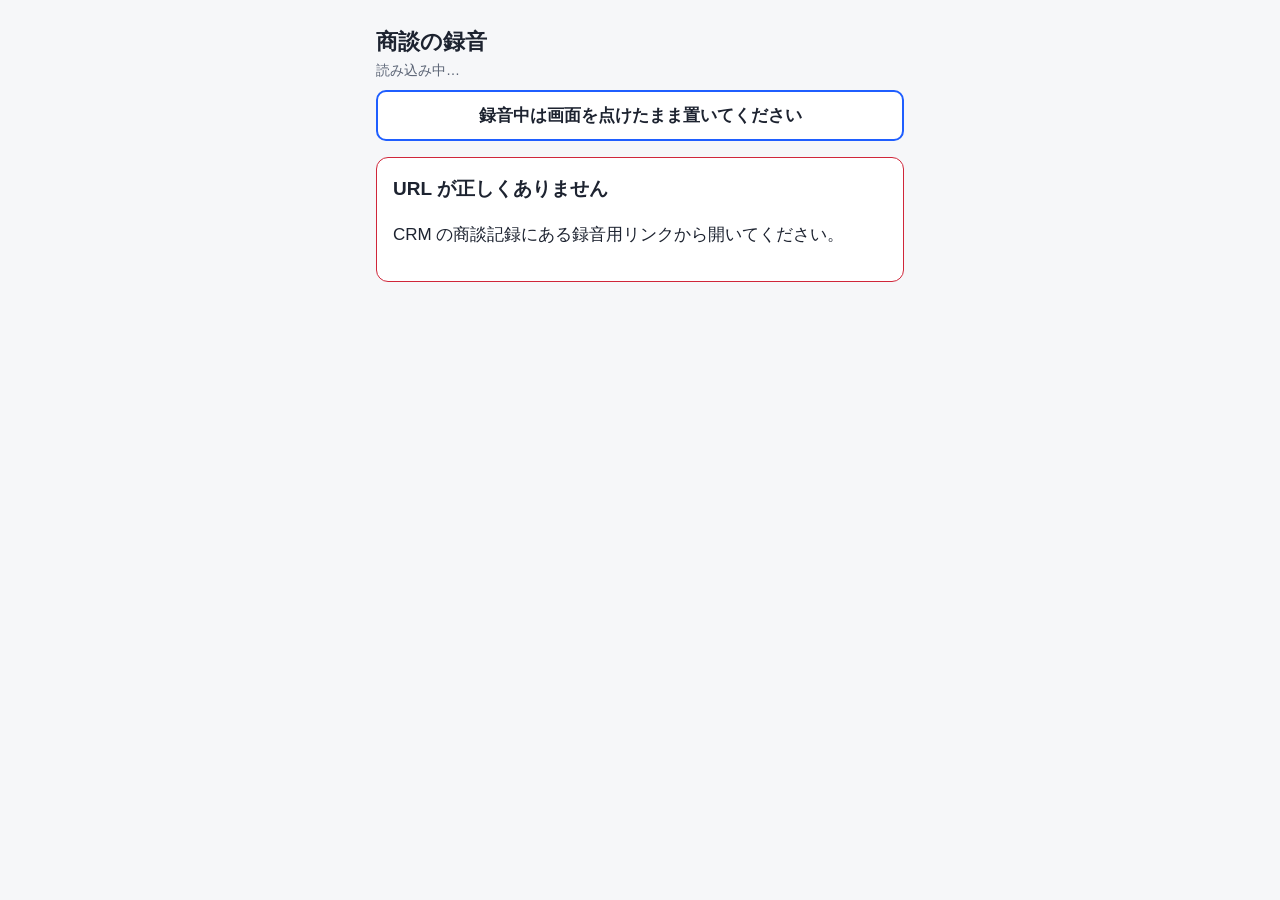
==== web/recorder/index.html @ 283534df "Step 1: 対面録音のテストページと最小バックエンドを追加 録音ページ（web/recorder） - MediaRecorder で録音し一定時間ごとに分割（方式A: 録り直し / 方式B: t" ====
<!doctype html>
<html lang="ja">
  <head>
    <meta charset="utf-8" />
    <meta name="viewport" content="width=device-width, initial-scale=1, viewport-fit=cover" />
    <meta name="referrer" content="no-referrer" />
    <meta name="robots" content="noindex, nofollow" />
    <title>商談の録音</title>
    <link rel="stylesheet" href="recorder.css" />
  </head>
  <body>
    <div id="rec-bar" class="rec-bar" hidden>● 録音中 <span id="rec-elapsed">00:00:00</span></div>

    <main class="page">
      <header class="head">
        <h1>商談の録音</h1>
        <p id="record-info" class="muted">読み込み中…</p>
      </header>

      <p class="keep-on" role="note">録音中は画面を点けたまま置いてください</p>

      <section id="view-error" class="card error" hidden>
        <h2 id="error-title">録音できません</h2>
        <p id="error-message"></p>
        <button id="copy-url" type="button" class="secondary" hidden>この URL をコピー</button>
      </section>

      <section id="view-main" hidden>
        <p id="consent" class="notice">録音を始める前に、参加者へ録音することを伝えてください。</p>
        <p id="resume-note" class="notice" hidden></p>
        <p id="wakelock-warning" class="warning" hidden>
          この端末では画面の自動消灯を止められません。録音中に画面が消えると録音が止まることがあります。
          設定 → 画面表示と明るさ → 自動ロック を「なし」にしてから録音してください。
        </p>
        <p id="soft-warning" class="warning" hidden></p>

        <div class="controls">
          <button id="btn-start" type="button" class="primary">録音開始</button>
          <button id="btn-finish" type="button" class="danger" hidden>録音終了</button>
        </div>

        <dl class="stats">
          <div><dt>状態</dt><dd id="st-state">待機中</dd></div>
          <div><dt>送信済み</dt><dd id="st-uploaded">0</dd></div>
          <div><dt>未送信</dt><dd id="st-pending">0</dd></div>
          <div><dt>画面の点灯維持</dt><dd id="st-wakelock">-</dd></div>
          <div><dt>音量</dt><dd><meter id="st-level" min="0" max="1" value="0"></meter></dd></div>
        </dl>
      </section>

      <section id="view-finishing" class="card" hidden>
        <h2>送信しています</h2>
        <p>録音した音声を送っています。この画面を閉じないでください。</p>
        <p>未送信 <strong id="fin-pending">0</strong> 件</p>
        <div id="fin-missing" hidden>
          <p class="warning"><span id="fin-missing-count">0</span> 件の音声がサーバーに届いていません。</p>
          <button id="btn-retry-finish" type="button" class="secondary">もう一度送る</button>
          <button id="btn-force-finish" type="button" class="danger">届いた分だけで完了する</button>
        </div>
      </section>

      <section id="view-done" class="card" hidden>
        <h2>送信が完了しました</h2>
        <p id="done-message">文字起こしと要約を始めます。この画面は閉じてかまいません。</p>
      </section>

      <details id="test-panel" class="test-panel" hidden>
        <summary>テスト設定・診断</summary>
        <fieldset>
          <legend>分割方式</legend>
          <label><input type="radio" name="mode" value="a" checked /> A: 1分ごとに録り直す</label>
          <label><input type="radio" name="mode" value="b" /> B: timeslice で分割</label>
        </fieldset>
        <label>分割の長さ（秒）<input id="chunk-seconds" type="number" min="5" max="300" value="60" /></label>
        <label><input id="level-monitor" type="checkbox" checked /> 音量モニター（無音の検知）を使う</label>
        <button id="btn-copy-summary" type="button" class="secondary">診断結果をコピー</button>
        <pre id="summary" class="summary"></pre>
        <ol id="event-log" class="event-log" reversed></ol>
      </details>
    </main>

    <div id="overlay" class="overlay" hidden role="alertdialog" aria-labelledby="overlay-title">
      <div class="overlay-box">
        <h2 id="overlay-title">録音が止まりました</h2>
        <p id="overlay-reason"></p>
        <p>「再開」を押すと、同じ記録に続けて録音します。</p>
        <button id="btn-resume" type="button" class="primary">再開</button>
        <button id="btn-overlay-finish" type="button" class="secondary">録音を終える</button>
      </div>
    </div>

    <script type="module" src="app.js"></script>
  </body>
</html>
---- web/recorder/recorder.css ----
:root {
  --bg: #f6f7f9;
  --fg: #1d2330;
  --muted: #5b6475;
  --card: #ffffff;
  --line: #d9dde5;
  --primary: #1f5eff;
  --danger: #d0263a;
  --warn-bg: #fff4d6;
  --warn-fg: #6b4a00;
  --rec: #d0263a;
}

@media (prefers-color-scheme: dark) {
  :root {
    --bg: #11151c;
    --fg: #e8ebf1;
    --muted: #a4acbb;
    --card: #1b212b;
    --line: #2d3542;
    --primary: #5b8cff;
    --danger: #ff5c6f;
    --warn-bg: #3a2f10;
    --warn-fg: #ffd98a;
  }
}

* {
  box-sizing: border-box;
}

body {
  margin: 0;
  background: var(--bg);
  color: var(--fg);
  font-family: -apple-system, BlinkMacSystemFont, "Hiragino Sans", "Noto Sans JP", sans-serif;
  font-size: 17px;
  line-height: 1.6;
  -webkit-text-size-adjust: 100%;
}

.page {
  max-width: 560px;
  margin: 0 auto;
  padding: 16px 16px calc(24px + env(safe-area-inset-bottom));
}

.head h1 {
  margin: 8px 0 0;
  font-size: 22px;
}

.muted {
  color: var(--muted);
  margin: 0 0 8px;
  font-size: 14px;
}

.keep-on {
  margin: 8px 0 16px;
  padding: 10px 12px;
  border-radius: 10px;
  background: var(--card);
  border: 2px solid var(--primary);
  font-weight: 700;
  text-align: center;
}

.notice {
  margin: 0 0 12px;
  padding: 10px 12px;
  border-radius: 10px;
  background: var(--card);
  border: 1px solid var(--line);
}

.warning {
  margin: 0 0 12px;
  padding: 10px 12px;
  border-radius: 10px;
  background: var(--warn-bg);
  color: var(--warn-fg);
}

.card {
  padding: 16px;
  border-radius: 12px;
  background: var(--card);
  border: 1px solid var(--line);
  margin-bottom: 16px;
}

.card h2 {
  margin-top: 0;
  font-size: 19px;
}

.error {
  border-color: var(--danger);
}

.controls {
  display: grid;
  gap: 12px;
  margin: 16px 0;
}

button {
  font: inherit;
  width: 100%;
  min-height: 56px;
  border-radius: 12px;
  border: 0;
  font-weight: 700;
  cursor: pointer;
}

button.primary {
  background: var(--primary);
  color: #fff;
  font-size: 20px;
  min-height: 72px;
}

button.danger {
  background: var(--danger);
  color: #fff;
}

button.secondary {
  background: transparent;
  color: var(--fg);
  border: 1px solid var(--line);
  margin-top: 8px;
}

button:disabled {
  opacity: 0.5;
}

.stats {
  display: grid;
  grid-template-columns: 1fr 1fr;
  gap: 8px;
  margin: 0;
}

.stats div {
  background: var(--card);
  border: 1px solid var(--line);
  border-radius: 10px;
  padding: 8px 10px;
}

.stats dt {
  font-size: 12px;
  color: var(--muted);
}

.stats dd {
  margin: 0;
  font-weight: 700;
}

.stats meter {
  width: 100%;
}

.rec-bar {
  position: sticky;
  top: 0;
  z-index: 10;
  padding: 10px 16px calc(10px);
  padding-top: calc(10px + env(safe-area-inset-top));
  background: var(--rec);
  color: #fff;
  font-weight: 700;
  font-size: 18px;
  text-align: center;
  animation: pulse 2s ease-in-out infinite;
}

@keyframes pulse {
  50% {
    opacity: 0.8;
  }
}

.overlay {
  position: fixed;
  inset: 0;
  z-index: 100;
  background: var(--danger);
  color: #fff;
  display: flex;
  align-items: center;
  justify-content: center;
  padding: 24px;
}

.overlay[hidden] {
  display: none;
}

.overlay-box {
  max-width: 480px;
  width: 100%;
  text-align: center;
}

.overlay-box h2 {
  font-size: 28px;
  margin: 0 0 12px;
}

.overlay-box button.primary {
  background: #fff;
  color: var(--danger);
}

.overlay-box button.secondary {
  color: #fff;
  border-color: rgba(255, 255, 255, 0.6);
}

.test-panel {
  margin-top: 24px;
  padding: 12px;
  border: 1px dashed var(--line);
  border-radius: 10px;
  font-size: 14px;
}

.test-panel label {
  display: block;
  margin: 6px 0;
}

.test-panel fieldset {
  border: 0;
  padding: 0;
  margin: 8px 0;
}

.test-panel input[type="number"] {
  width: 6em;
  margin-left: 8px;
  font: inherit;
}

.summary {
  white-space: pre-wrap;
  word-break: break-all;
  font-size: 12px;
  background: var(--bg);
  padding: 8px;
  border-radius: 8px;
}

.event-log {
  font-family: ui-monospace, Menlo, monospace;
  font-size: 12px;
  max-height: 320px;
  overflow: auto;
  padding-left: 2.5em;
}
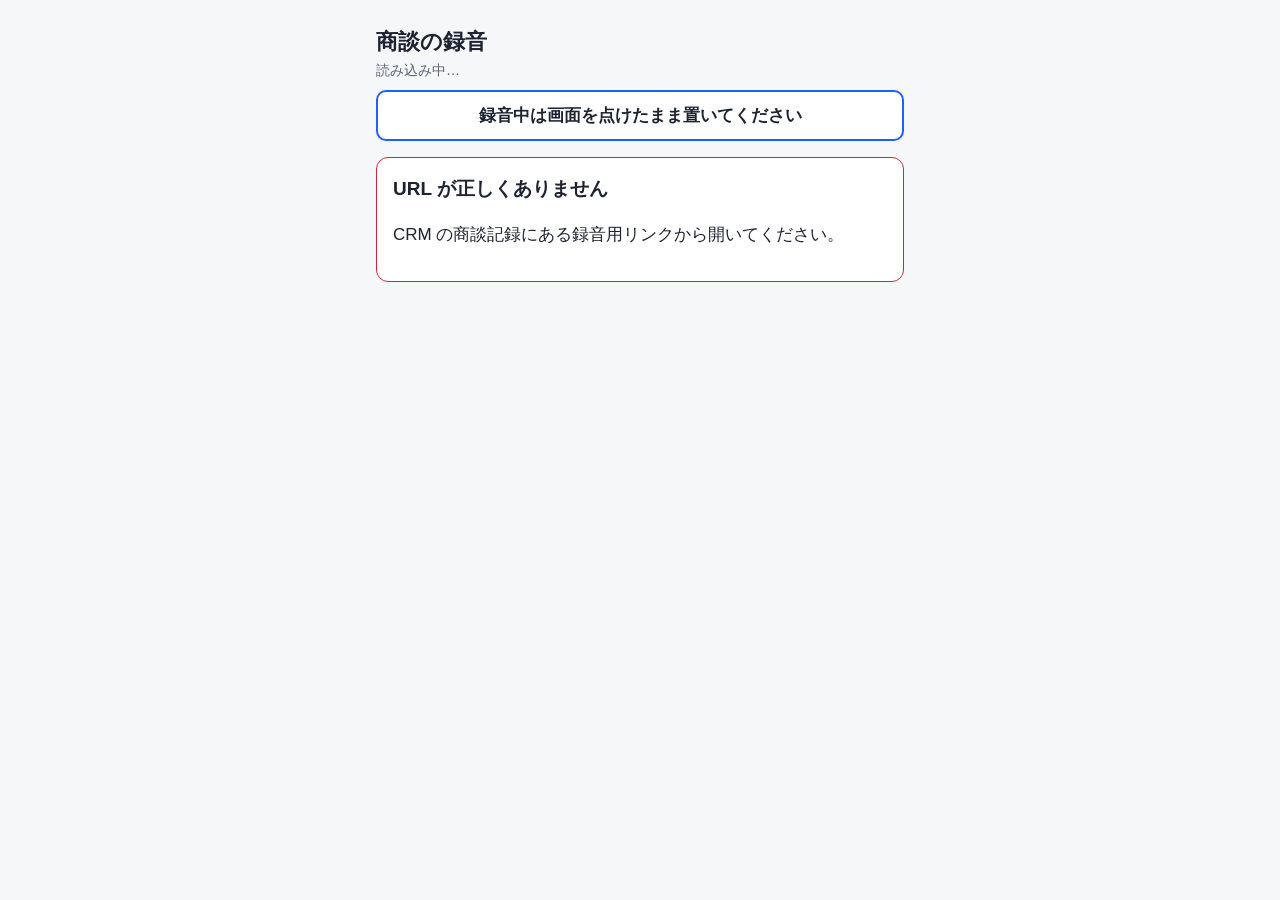
==== commit dce80712: "録音ページ: 画面の点灯維持に失敗したときの案内に低電力モードを含める iPhone Chrome の実機で NotAllowedError（低電力モードの見込み）を確認したため。  Co-Autho" ====
--- a/web/recorder/index.html
+++ b/web/recorder/index.html
@@ -29,8 +29,9 @@
         <p id="consent" class="notice">録音を始める前に、参加者へ録音することを伝えてください。</p>
         <p id="resume-note" class="notice" hidden></p>
         <p id="wakelock-warning" class="warning" hidden>
-          この端末では画面の自動消灯を止められません。録音中に画面が消えると録音が止まることがあります。
-          設定 → 画面表示と明るさ → 自動ロック を「なし」にしてから録音してください。
+          画面の自動消灯を止められませんでした。低電力モード（Android は省電力モード）がオンだと止められません。
+          低電力モードをオフにするか、画面が消えるまでの時間を長くしてから録音してください
+          （iPhone：設定 → 画面表示と明るさ → 自動ロック）。
         </p>
         <p id="soft-warning" class="warning" hidden></p>
 
@@ -44,6 +45,7 @@
           <div><dt>送信済み</dt><dd id="st-uploaded">0</dd></div>
           <div><dt>未送信</dt><dd id="st-pending">0</dd></div>
           <div><dt>画面の点灯維持</dt><dd id="st-wakelock">-</dd></div>
+          <div id="st-error-box" hidden><dt>直近の送信エラー</dt><dd id="st-error">-</dd></div>
           <div><dt>音量</dt><dd><meter id="st-level" min="0" max="1" value="0"></meter></dd></div>
         </dl>
       </section>
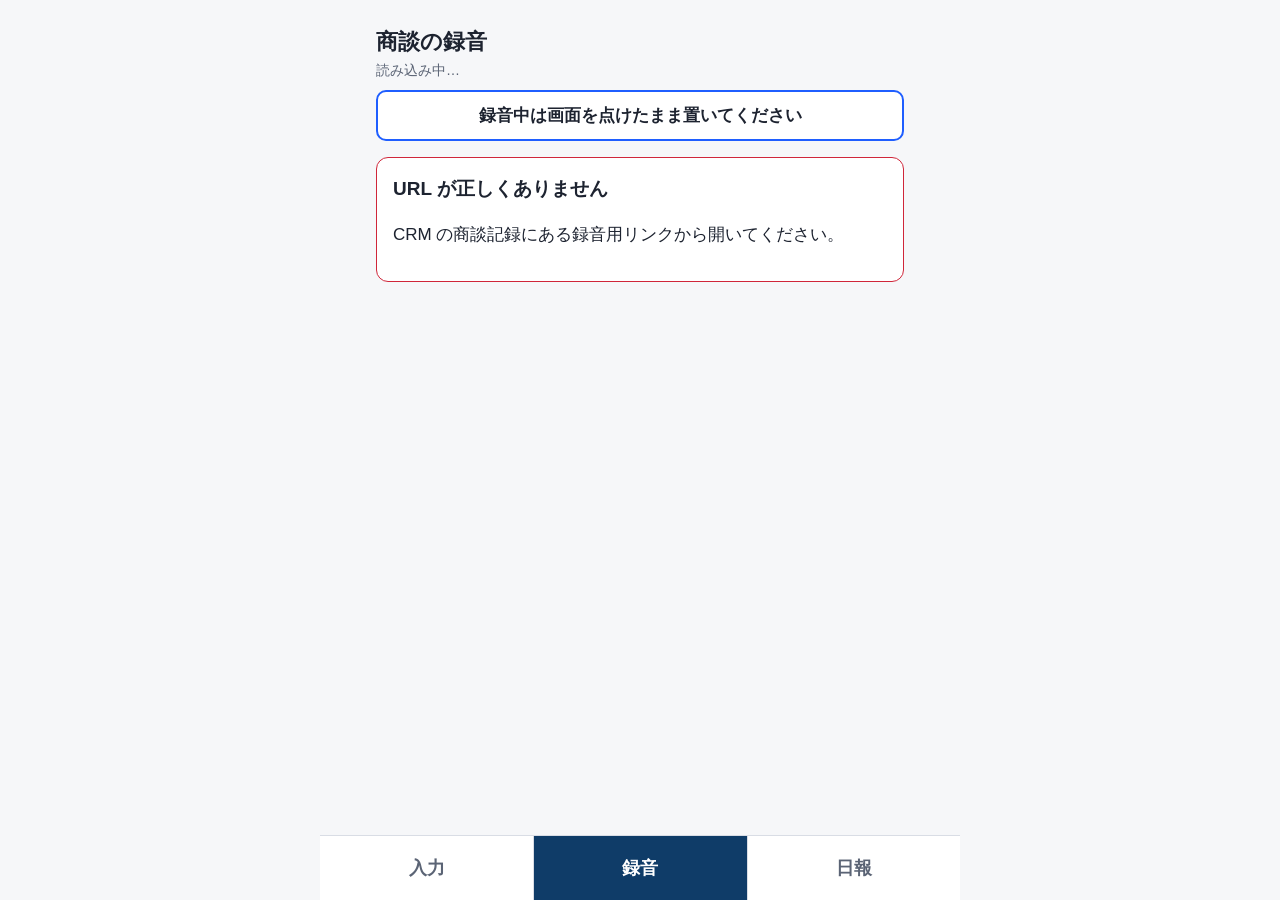
==== commit 376935a0: "録音アプリ（/app/）：Zoho でログインして、訪問先・担当者を選んで対面録音し、日報を見る 営業がスマホで「入力 → 録音 → 日報」と進める画面を足す（添付のデザインのとおり）。 CRM への" ====
--- a/web/recorder/index.html
+++ b/web/recorder/index.html
@@ -64,6 +64,7 @@
       <section id="view-done" class="card" hidden>
         <h2>送信が完了しました</h2>
         <p id="done-message">文字起こしと要約を始めます。この画面は閉じてかまいません。</p>
+        <a id="btn-report" class="button primary" href="/app/" hidden>日報を見る</a>
       </section>
 
       <details id="test-panel" class="test-panel" hidden>
@@ -91,6 +92,12 @@
       </div>
     </div>
 
+    <nav id="app-nav" class="app-nav" aria-label="画面" hidden>
+      <a href="/app/#input">入力</a>
+      <span class="active" aria-current="page">録音</span>
+      <a id="app-tab-report" href="/app/#report">日報</a>
+    </nav>
+
     <script type="module" src="app.js"></script>
   </body>
 </html>
--- a/web/recorder/recorder.css
+++ b/web/recorder/recorder.css
@@ -264,3 +264,63 @@
   overflow: auto;
   padding-left: 2.5em;
 }
+
+/* 録音アプリ（/app/）から開いたとき：下のタブ（入力・録音・日報）と「日報を見る」 */
+body.from-app {
+  --primary: #0f3c68;
+}
+
+body.from-app .page {
+  padding-bottom: calc(96px + env(safe-area-inset-bottom));
+}
+
+.app-nav {
+  position: fixed;
+  left: 0;
+  right: 0;
+  bottom: 0;
+  display: grid;
+  grid-template-columns: repeat(3, 1fr);
+  max-width: 640px;
+  margin: 0 auto;
+  background: var(--card);
+  border-top: 1px solid var(--line);
+  padding-bottom: env(safe-area-inset-bottom);
+}
+
+.app-nav a,
+.app-nav span {
+  display: grid;
+  place-items: center;
+  min-height: 64px;
+  border-left: 1px solid var(--line);
+  color: var(--muted);
+  font-weight: 700;
+  font-size: 18px;
+  text-decoration: none;
+}
+
+.app-nav :first-child {
+  border-left: none;
+}
+
+.app-nav .active {
+  background: #0f3c68;
+  color: #fff;
+}
+
+a.button {
+  display: flex;
+  align-items: center;
+  justify-content: center;
+  min-height: 52px;
+  margin-top: 12px;
+  border-radius: 10px;
+  font-weight: 700;
+  text-decoration: none;
+}
+
+a.button.primary {
+  background: var(--primary);
+  color: #fff;
+}
